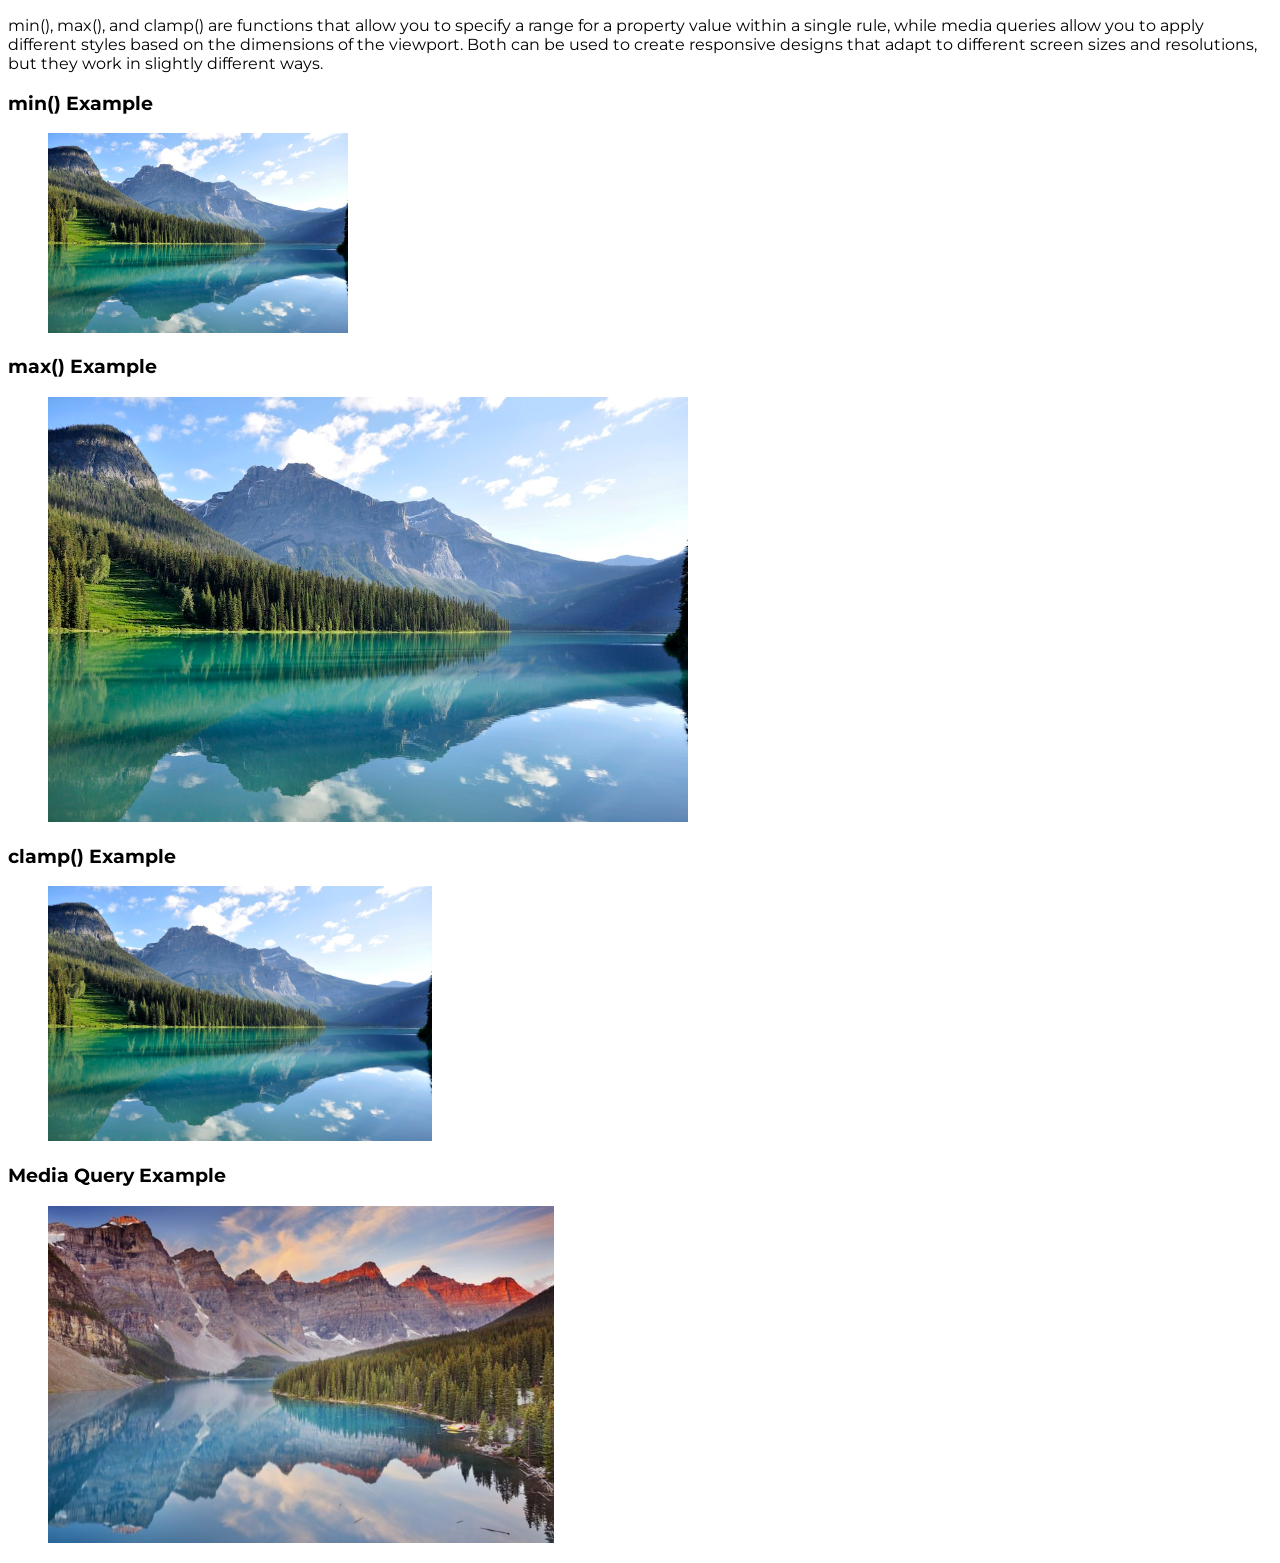
==== assignment-no-10/index.html @ dae473c3 "initial commit" ====
<!DOCTYPE html>
<html lang="en">
  <head>
    <meta charset="UTF-8" />
    <meta http-equiv="X-UA-Compatible" content="IE=edge" />
    <meta name="viewport" content="width=device-width, initial-scale=1.0" />
    <title>Assmnt-10</title>
    <link rel="stylesheet" href="style.css" />
  </head>
  <body>
    <main>
      <p>
        min(), max(), and clamp() are functions that allow you to specify a
        range for a property value within a single rule, while media queries
        allow you to apply different styles based on the dimensions of the
        viewport. Both can be used to create responsive designs that adapt to
        different screen sizes and resolutions, but they work in slightly
        different ways.
      </p>
      <h3>min() Example</h3>
      <div class="img-min">
        <figure>
          <img src="2.jpeg" height="100%" width="100%" />
        </figure>
      </div>
      <h3>max() Example</h3>
      <div class="img-max">
        <figure>
          <img src="2.jpeg" height="100%" width="100%" />
        </figure>
      </div>

      <h3>clamp() Example</h3>
      <div class="img-clamp">
        <figure>
          <img src="2.jpeg" height="100%" width="100%" />
        </figure>
      </div>

      <h3>Media Query Example</h3>
      <div class="img-media">
        <figure>
          <img src="3.jpg" height="100%" width="100%" />
        </figure>
      </div>
    </main>
  </body>
</html>
---- assignment-no-10/style.css ----
@import url("https://fonts.googleapis.com/css2?family=Inter:wght@100;700&family=Montserrat:wght@300&display=swap");
body{
    font-family: 'Montserrat', sans-serif;
}
p{
    font-size: 1rem;
    max-width: 100%;
}
.img-min figure{
    width:min(300px , 50vw);
}
.img-max figure{
    width:max(200px , 50vw)
}

.img-clamp figure{
    width:clamp(20vw , 30vw , 40vw);
}

@media screen and (max-width:480px) {
    .img-media figure{
        width:100%;
        height:50%;
    }
}
@media screen and (min-width:480px)  and (max-width:768px){
    .img-media  figure{
        width:60%;
        height:30%;
    }
}
@media screen and (min-width:769px) {
    .img-media  figure{
        width:40%;
        height:30%;
    }
}
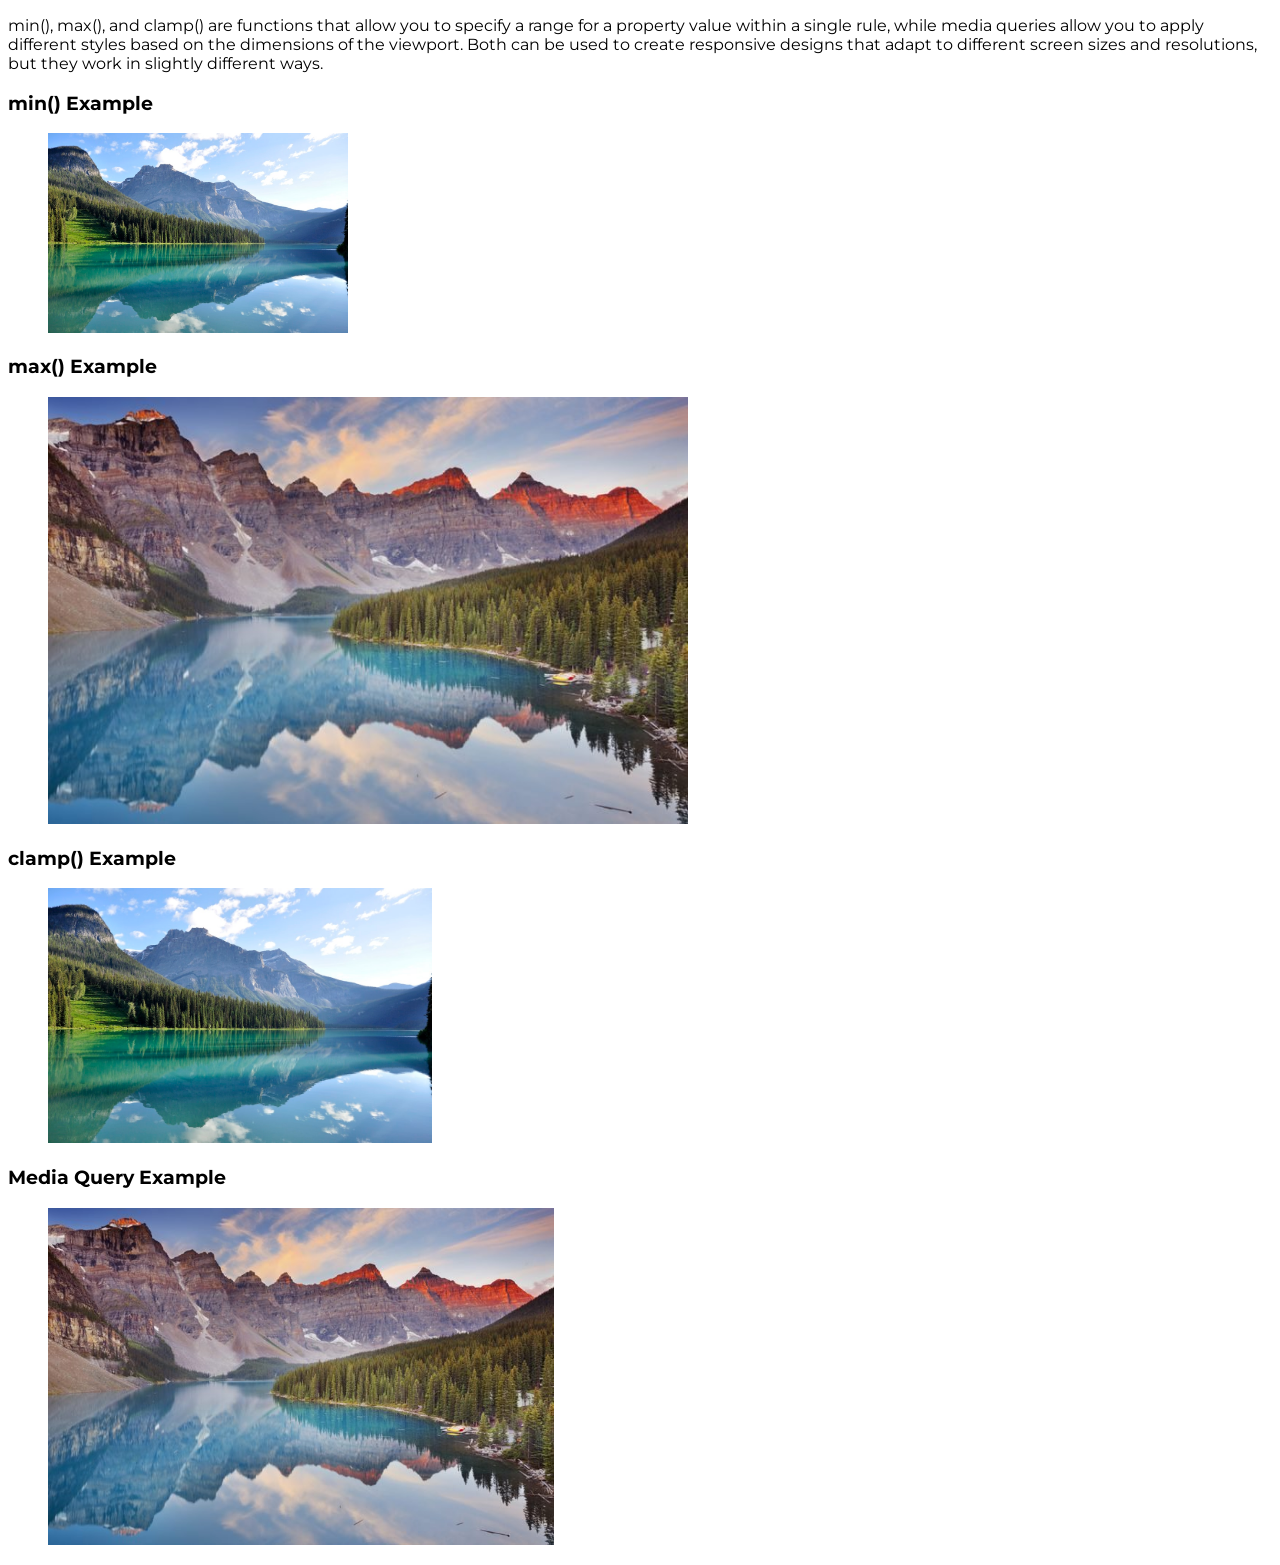
==== commit 774a8149: "images inside folder" ====
--- a/assignment-no-10/index.html
+++ b/assignment-no-10/index.html
@@ -20,27 +20,27 @@
       <h3>min() Example</h3>
       <div class="img-min">
         <figure>
-          <img src="2.jpeg" height="100%" width="100%" />
+          <img src="./images/2.jpeg" height="100%" width="100%" />
         </figure>
       </div>
       <h3>max() Example</h3>
       <div class="img-max">
         <figure>
-          <img src="2.jpeg" height="100%" width="100%" />
+          <img src="./images/3.jpg" height="100%" width="100%" />
         </figure>
       </div>
 
       <h3>clamp() Example</h3>
       <div class="img-clamp">
         <figure>
-          <img src="2.jpeg" height="100%" width="100%" />
+          <img src="./images/2.jpeg" height="100%" width="100%" />
         </figure>
       </div>
 
       <h3>Media Query Example</h3>
       <div class="img-media">
         <figure>
-          <img src="3.jpg" height="100%" width="100%" />
+          <img src="./images/3.jpg" height="100%" width="100%" />
         </figure>
       </div>
     </main>
